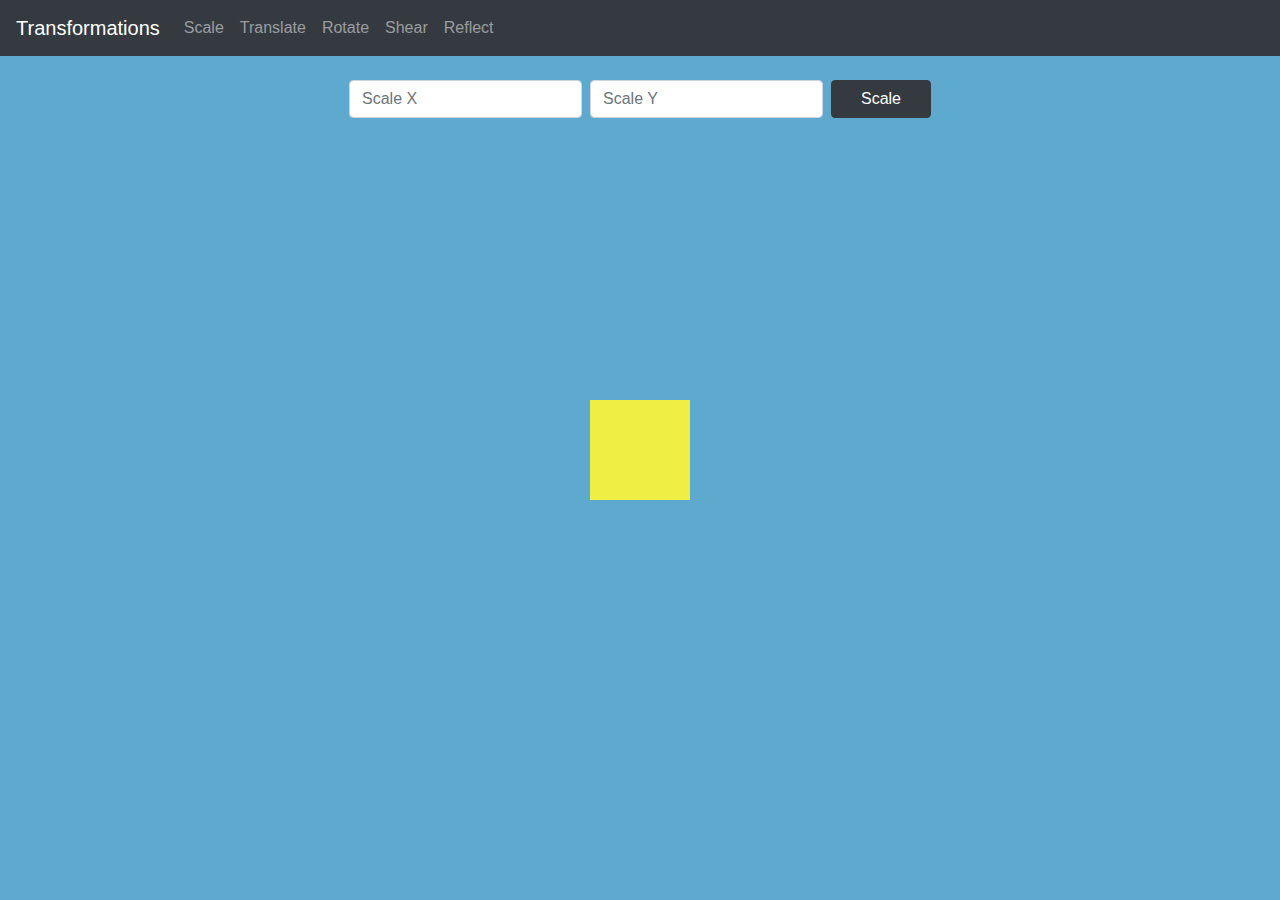
==== 2d.html @ 88fcff46 "README.md" ====
<!DOCTYPE html>
<html lang="en">
  <head>
    <meta charset="UTF-8" />
    <meta name="viewport" content="width=device-width, initial-scale=1.0" />
    <meta http-equiv="X-UA-Compatible" content="ie=edge" />
    <!-- Bootstrap CSS -->
    <link
      rel="stylesheet"
      href="https://stackpath.bootstrapcdn.com/bootstrap/4.4.1/css/bootstrap.min.css"
      integrity="sha384-Vkoo8x4CGsO3+Hhxv8T/Q5PaXtkKtu6ug5TOeNV6gBiFeWPGFN9MuhOf23Q9Ifjh"
      crossorigin="anonymous"
    />

    <!-- CSS -->
    <link rel="stylesheet" href="./css/index.min.css" />
    <link rel="stylesheet" href="./css/2d.min.css" />

    <title>TRANSFORMATIONS</title>
  </head>
  <body>
    <!-- Navbar -->
    <nav class="navbar navbar-expand-md navbar-dark bg-dark fixed-top">
      <a class="navbar-brand" href="../index.html">Transformations</a>
      <button
        class="navbar-toggler"
        type="button"
        data-toggle="collapse"
        data-target="#navbarNav"
        aria-controls="navbarNav"
        aria-expanded="false"
        aria-label="Toggle navigation"
      >
        <span class="navbar-toggler-icon"></span>
      </button>
      <div class="collapse navbar-collapse" id="navbarNav">
        <ul class="navbar-nav">
          <li class="nav-item">
            <a class="nav-link" href="#scale">scale</a>
          </li>
          <li class="nav-item">
            <a class="nav-link" href="#translate">translate</a>
          </li>
          <li class="nav-item">
            <a class="nav-link" href="#rotate">rotate</a>
          </li>
          <li class="nav-item">
            <a class="nav-link" href="#shear">shear</a>
          </li>
          <li class="nav-item">
            <a class="nav-link" href="#reflect">reflect</a>
          </li>
        </ul>
      </div>
    </nav>

    <main>
      <!-- Scaling -->
      <section
        class="fluid-container d-flex flex-column align-items-center"
        id="scale"
      >
        <form class="form-inline">
          <label class="sr-only" for="scale-x">Scale X</label>
          <input
            type="text"
            class="form-control mb-2 mr-sm-2"
            id="scale-x"
            placeholder="Scale X"
          />

          <label class="sr-only" for="scale-y">Scale Y</label>
          <input
            type="text"
            class="form-control mb-2 mr-sm-2"
            id="scale-y"
            placeholder="Scale Y"
          />

          <button
            type="submit"
            class="btn btn-dark mb-2"
            id="scale-btn"
            onclick="transform2D('scale')"
          >
            scale
          </button>
        </form>
        <div id="scale-div" class="box"></div>
      </section>

      <!-- Translation -->
      <section
        class="fluid-container d-flex flex-column align-items-center"
        id="translate"
      >
        <form class="form-inline">
          <label class="sr-only" for="translate-x">Translate X</label>
          <input
            type="text"
            class="form-control mb-2 mr-sm-2"
            id="translate-x"
            placeholder="Translate X"
          />

          <label class="sr-only" for="translate-y">Translate Y</label>
          <input
            type="text"
            class="form-control mb-2 mr-sm-2"
            id="translate-y"
            placeholder="Translate Y"
          />

          <button
            type="submit"
            class="btn btn-dark mb-2"
            id="translate-btn"
            onclick="transform2D('translate')"
          >
            translate
          </button>
        </form>

        <div id="translate-div" class="box"></div>
      </section>

      <!-- Rotation -->
      <section
        class="fluid-container d-flex flex-column align-items-center"
        id="rotate"
      >
        <form class="form-inline">
          <label class="sr-only" for="angle">Rotate angle</label>
          <input
            type="text"
            class="form-control mb-2 mr-sm-2"
            id="angle"
            placeholder="Angle"
          />

          <button
            type="submit"
            class="btn btn-dark mb-2"
            id="rotate-btn"
            onclick="rotate()"
          >
            rotate
          </button>
        </form>

        <div id="rotate-div" class="box"></div>
      </section>

      <!-- Shear -->
      <section
        class="fluid-container d-flex flex-column align-items-center"
        id="shear"
      >
        <form class="form-inline">
          <label class="sr-only" for="skew-x">Shear X</label>
          <input
            type="text"
            class="form-control mb-2 mr-sm-2"
            id="skew-x"
            placeholder="Shear X"
          />

          <label class="sr-only" for="skew-y">Shear Y</label>
          <input
            type="text"
            class="form-control mb-2 mr-sm-2"
            id="skew-y"
            placeholder="Shear Y"
          />

          <button
            type="submit"
            class="btn btn-dark mb-2"
            id="skew-btn"
            onclick="transform2D('skew')"
          >
            Shear
          </button>
        </form>

        <div id="skew-div" class="box"></div>
      </section>

      <!-- Reflect -->
      <section
        class="fluid-container d-flex flex-column align-items-center"
        id="reflect"
      >
        <div>
          <button
            class="btn btn-dark mb-2"
            id="reflect-btn"
            onclick="transform2D('reflect')"
          >
            Shear
          </button>
          <button
            class="btn btn-dark mb-2"
            id="reflect-btn"
            onclick="transform2D('reflect')"
          >
            Shear
          </button>
        </div>

        <div id="reflect-div" class="box"></div>
      </section>
    </main>

    <!-- Bootstrap JS -->
    <script
      src="https://code.jquery.com/jquery-3.4.1.slim.min.js"
      integrity="sha384-J6qa4849blE2+poT4WnyKhv5vZF5SrPo0iEjwBvKU7imGFAV0wwj1yYfoRSJoZ+n"
      crossorigin="anonymous"
    ></script>
    <script
      src="https://cdn.jsdelivr.net/npm/popper.js@1.16.0/dist/umd/popper.min.js"
      integrity="sha384-Q6E9RHvbIyZFJoft+2mJbHaEWldlvI9IOYy5n3zV9zzTtmI3UksdQRVvoxMfooAo"
      crossorigin="anonymous"
    ></script>
    <script
      src="https://stackpath.bootstrapcdn.com/bootstrap/4.4.1/js/bootstrap.min.js"
      integrity="sha384-wfSDF2E50Y2D1uUdj0O3uMBJnjuUD4Ih7YwaYd1iqfktj0Uod8GCExl3Og8ifwB6"
      crossorigin="anonymous"
    ></script>
    <script src="./scripts/index.js"></script>
    <script src="./scripts/2d.js"></script>
  </body>
</html>
---- css/index.min.css ----
*{padding:0;margin:0;-webkit-box-sizing:border-box;box-sizing:border-box}body{width:100vw;min-height:100vh;overflow:hidden}button{text-transform:capitalize;min-width:100px}a{text-transform:capitalize}form{z-index:1000}main{width:100%;height:100vh;overflow-y:scroll;scroll-behavior:smooth;-ms-scroll-snap-type:y proximity;scroll-snap-type:y proximity}main section{scroll-snap-align:center;padding:80px 20px;width:100%;height:100vh}main section:first-child{background-color:#5eaace}main section:nth-child(2){background-color:#db8862}main section:nth-child(3){background-color:#8dd35f}main section:nth-child(4){background-color:#c957a3}main section:last-child{background-color:#cec041}
---- css/2d.min.css ----
.fluid-container{position:relative}.fluid-container .box{position:absolute;top:50%;left:50%;margin-top:-50px;margin-left:-50px;height:100px;width:100px;background-color:#ee4;-webkit-transition:all 500ms;transition:all 500ms}
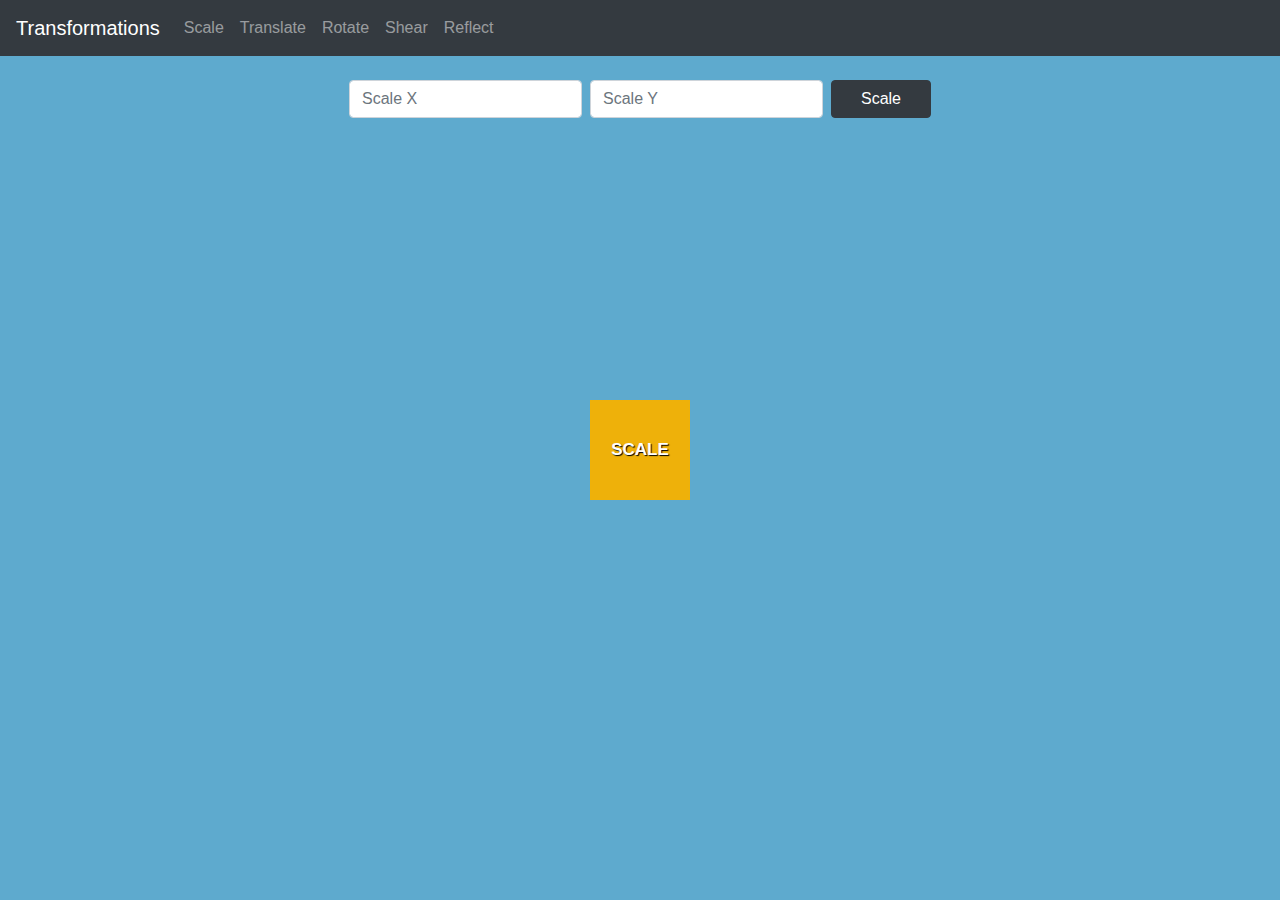
==== commit becd4b3e: "2D reflect" ====
--- a/2d.html
+++ b/2d.html
@@ -86,7 +86,7 @@
             scale
           </button>
         </form>
-        <div id="scale-div" class="box"></div>
+        <div id="scale-div" class="box">SCALE</div>
       </section>
 
       <!-- Translation -->
@@ -121,7 +121,7 @@
           </button>
         </form>
 
-        <div id="translate-div" class="box"></div>
+        <div id="translate-div" class="box">TRANSLATE</div>
       </section>
 
       <!-- Rotation -->
@@ -148,7 +148,7 @@
           </button>
         </form>
 
-        <div id="rotate-div" class="box"></div>
+        <div id="rotate-div" class="box">ROTATE</div>
       </section>
 
       <!-- Shear -->
@@ -183,7 +183,7 @@
           </button>
         </form>
 
-        <div id="skew-div" class="box"></div>
+        <div id="skew-div" class="box">SHEAR</div>
       </section>
 
       <!-- Reflect -->
@@ -194,21 +194,28 @@
         <div>
           <button
             class="btn btn-dark mb-2"
-            id="reflect-btn"
-            onclick="transform2D('reflect')"
-          >
-            Shear
-          </button>
-          <button
-            class="btn btn-dark mb-2"
-            id="reflect-btn"
-            onclick="transform2D('reflect')"
-          >
-            Shear
+            id="reflect-x-btn"
+            onclick="reflect('x')"
+          >
+            Reflect X
+          </button>
+          <button
+            class="btn btn-dark mb-2"
+            id="reflect-y-btn"
+            onclick="reflect('y')"
+          >
+            Reflect Y
+          </button>
+          <button
+            class="btn btn-dark mb-2"
+            id="reflect-reset-btn"
+            onclick="reflect('reset')"
+          >
+            Initial
           </button>
         </div>
 
-        <div id="reflect-div" class="box"></div>
+        <div id="reflect-div" class="box">REFLECT</div>
       </section>
     </main>
 
--- a/css/index.min.css
+++ b/css/index.min.css
@@ -1 +1 @@
-*{padding:0;margin:0;-webkit-box-sizing:border-box;box-sizing:border-box}body{width:100vw;min-height:100vh;overflow:hidden}button{text-transform:capitalize;min-width:100px}a{text-transform:capitalize}form{z-index:1000}main{width:100%;height:100vh;overflow-y:scroll;scroll-behavior:smooth;-ms-scroll-snap-type:y proximity;scroll-snap-type:y proximity}main section{scroll-snap-align:center;padding:80px 20px;width:100%;height:100vh}main section:first-child{background-color:#5eaace}main section:nth-child(2){background-color:#db8862}main section:nth-child(3){background-color:#8dd35f}main section:nth-child(4){background-color:#c957a3}main section:last-child{background-color:#cec041}
+*{padding:0;margin:0;-webkit-box-sizing:border-box;box-sizing:border-box}body{width:100vw;min-height:100vh;overflow:hidden}button{text-transform:capitalize;min-width:100px}a{text-transform:capitalize}form{z-index:1000}main{width:100%;height:100vh;overflow-y:scroll;scroll-behavior:smooth;-ms-scroll-snap-type:y mandatory;scroll-snap-type:y mandatory}main section{scroll-snap-align:center;padding:80px 20px;width:100%;height:100vh}main section:first-child{background-color:#5eaace}main section:nth-child(2){background-color:#db8862}main section:nth-child(3){background-color:#8dd35f}main section:nth-child(4){background-color:#c957a3}main section:last-child{background-color:#d7e610}
--- a/css/2d.min.css
+++ b/css/2d.min.css
@@ -1 +1 @@
-.fluid-container{position:relative}.fluid-container .box{position:absolute;top:50%;left:50%;margin-top:-50px;margin-left:-50px;height:100px;width:100px;background-color:#ee4;-webkit-transition:all 500ms;transition:all 500ms}
+.fluid-container{position:relative}.fluid-container .box{text-align:center;position:absolute;top:50%;left:50%;margin-top:-50px;margin-left:-50px;height:100px;width:100px;font-weight:bold;line-height:100px;color:#fff;font-size:17px;text-shadow:1px 1px 1px #000;-webkit-transition:all 500ms;transition:all 500ms}.fluid-container .box#scale-div{background-color:#eeb10a}.fluid-container .box#translate-div{background-color:#e01e9f}.fluid-container .box#rotate-div{background-color:#e94236;-webkit-transform-origin:0 100%;transform-origin:0 100%}.fluid-container .box#skew-div{background-color:#79e233}.fluid-container .box#reflect-div{background-color:#2ba5dd;-webkit-transition:none;transition:none}
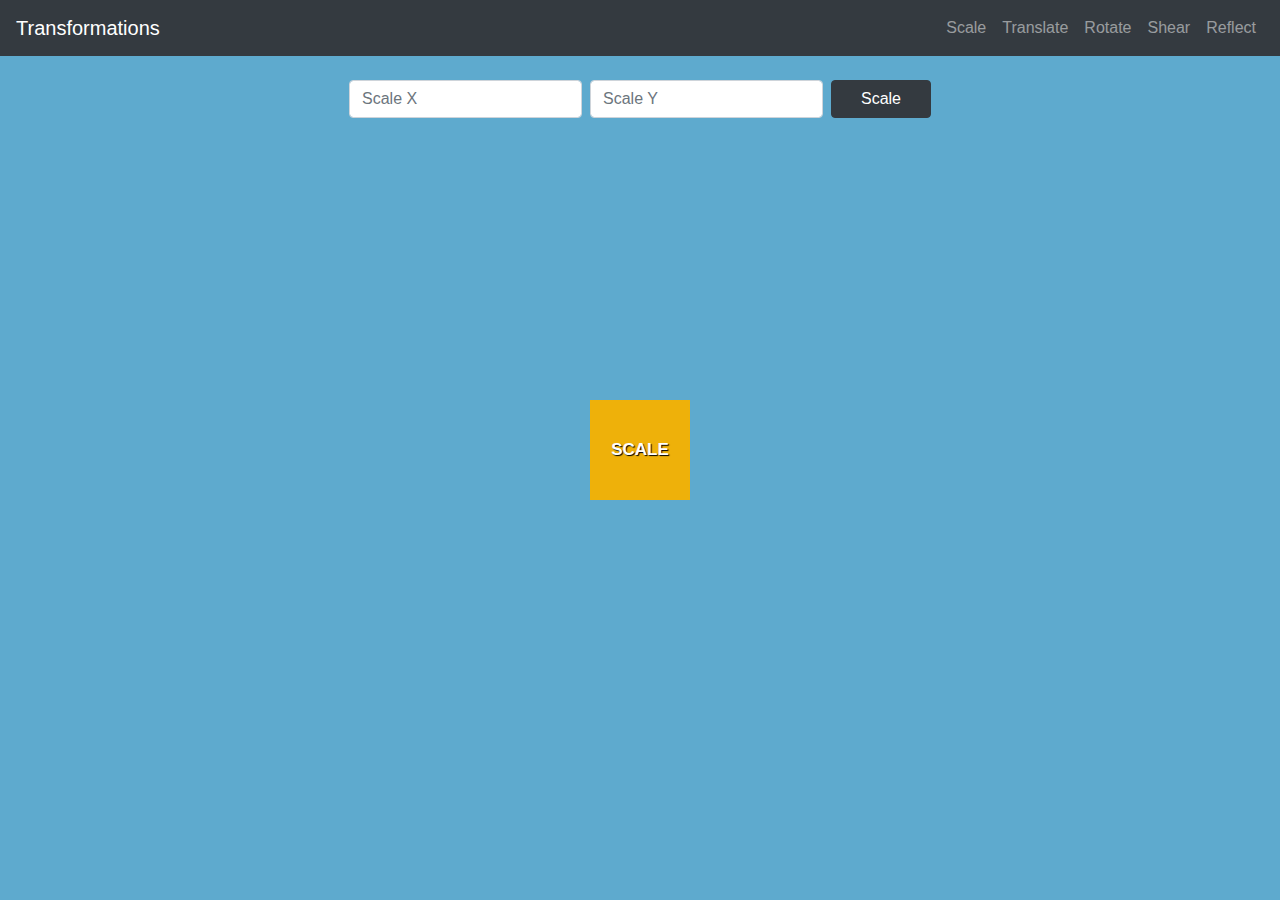
==== commit e8f15b69: "Navbar fix" ====
--- a/2d.html
+++ b/2d.html
@@ -33,8 +33,8 @@
       >
         <span class="navbar-toggler-icon"></span>
       </button>
-      <div class="collapse navbar-collapse" id="navbarNav">
-        <ul class="navbar-nav">
+      <div class="collapse navbar-collapse d-flex-md" id="navbarNav">
+        <ul class="navbar-nav flex-grow-1 d-flex-md justify-content-end">
           <li class="nav-item">
             <a class="nav-link" href="#scale">scale</a>
           </li>
